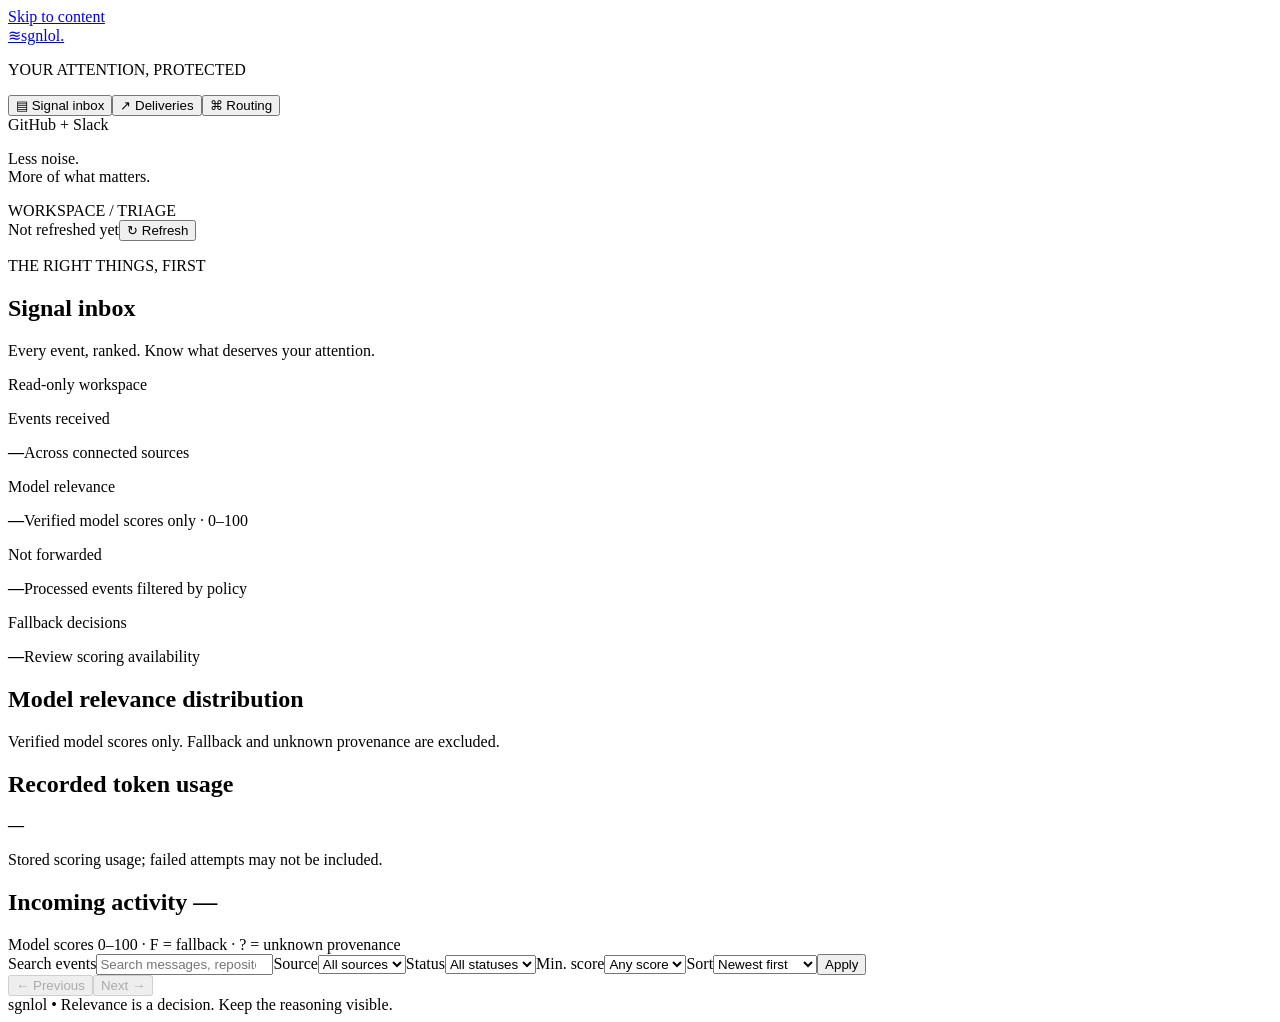
==== triage/static/dashboard/index.html @ 28449be2 "Add authenticated scoring dashboard and operational storage tools" ====
<!doctype html>
<html lang="en">
  <head>
    <meta charset="utf-8" />
    <meta name="viewport" content="width=device-width, initial-scale=1" />
    <meta name="theme-color" content="#17241e" />
    <title>sgnlol · Signal inbox</title>
    <link rel="stylesheet" href="/dashboard/assets/style.css" />
    <script src="/dashboard/assets/app.js" defer></script>
  </head>
  <body>
    <a class="skip-link" href="#main">Skip to content</a>
    <aside class="sidebar">
      <a class="brand" href="/dashboard" aria-label="sgnlol dashboard"
        ><span class="brand-icon" aria-hidden="true">≋</span>sgnlol<span
          class="brand-dot"
          >.</span
        ></a
      >
      <p class="sidebar-label">YOUR ATTENTION, PROTECTED</p>
      <nav aria-label="Main navigation">
        <button class="nav-item active" data-view="inbox" aria-current="page">
          <span aria-hidden="true">▤</span> Signal inbox</button
        ><button class="nav-item" data-view="deliveries">
          <span aria-hidden="true">↗</span> Deliveries</button
        ><button class="nav-item" data-view="routing">
          <span aria-hidden="true">⌘</span> Routing
        </button>
      </nav>
      <div class="sidebar-bottom">
        <span class="status-dot"></span>GitHub + Slack
        <p>Less noise.<br />More of what matters.</p>
      </div>
    </aside>
    <main id="main">
      <header class="topbar">
        <span class="eyebrow">WORKSPACE / TRIAGE</span>
        <div class="refresh-group">
          <span id="updated">Not refreshed yet</span
          ><button id="refresh" class="button secondary">↻ Refresh</button>
        </div>
      </header>
      <section class="page-heading">
        <div>
          <p class="eyebrow accent">THE RIGHT THINGS, FIRST</p>
          <h1 id="page-title">Signal inbox</h1>
          <p id="page-description">
            Every event, ranked. Know what deserves your attention.
          </p>
        </div>
        <span class="read-only">Read-only workspace</span>
      </section>
      <div id="notice" role="alert" hidden></div>
      <section id="metrics" class="metrics" aria-label="Triage overview">
        <article class="metric">
          <p>Events received</p>
          <strong id="metric-total">—</strong
          ><span>Across connected sources</span>
        </article>
        <article class="metric">
          <p>Model relevance</p>
          <strong id="metric-score">—</strong
          ><span id="metric-model-detail"
            >Verified model scores only · 0–100</span
          >
        </article>
        <article class="metric">
          <p>Not forwarded</p>
          <strong id="metric-filtered">—</strong
          ><span id="metric-filtered-detail"
            >Processed events filtered by policy</span
          >
        </article>
        <article class="metric">
          <p>Fallback decisions</p>
          <strong id="metric-fallback">—</strong
          ><span>Review scoring availability</span>
        </article>
      </section>
      <section
        class="scoring-overview"
        aria-label="Scoring distribution and token usage"
      >
        <div>
          <h2>Model relevance distribution</h2>
          <div id="score-distribution" class="score-distribution"></div>
          <p>
            Verified model scores only. Fallback and unknown provenance are
            excluded.
          </p>
        </div>
        <div>
          <h2>Recorded token usage</h2>
          <strong id="token-usage">—</strong>
          <p>Stored scoring usage; failed attempts may not be included.</p>
        </div>
      </section>
      <section id="inbox-view" class="view">
        <div class="section-heading">
          <h2>
            Incoming activity <span id="event-count" class="count">—</span>
          </h2>
          <div class="legend">
            <span class="status-dot"></span>Model scores 0–100 · F = fallback ·
            ? = unknown provenance
          </div>
        </div>
        <form id="filters" class="filters" role="search">
          <label class="search-label"
            ><span class="sr-only">Search events</span
            ><input
              type="search"
              id="search"
              maxlength="200"
              placeholder="Search messages, repositories, actors…" /></label
          ><label
            ><span>Source</span
            ><select id="source">
              <option value="">All sources</option>
              <option value="github">GitHub</option>
              <option value="slack">Slack</option>
            </select></label
          ><label
            ><span>Status</span
            ><select id="status">
              <option value="">All statuses</option>
              <option value="queued">Queued</option>
              <option value="processing">Processing</option>
              <option value="completed">Completed</option>
              <option value="filtered">Filtered</option>
              <option value="dead_letter">Dead letter</option>
            </select></label
          ><label
            ><span>Min. score</span
            ><select id="min-score">
              <option value="">Any score</option>
              <option value="0.25">25+</option>
              <option value="0.5">50+</option>
              <option value="0.75">75+</option>
              <option value="0.9">90+</option>
            </select></label
          ><label
            ><span>Sort</span
            ><select id="sort">
              <option value="newest">Newest first</option>
              <option value="score">Highest score</option>
            </select></label
          ><button class="button secondary" type="submit">Apply</button>
        </form>
        <div id="events" class="activity-list" aria-live="polite"></div>
        <div id="event-pagination" class="pagination">
          <span id="page-info"></span>
          <div>
            <button id="previous" class="button secondary" disabled>
              ← Previous</button
            ><button id="next" class="button secondary" disabled>Next →</button>
          </div>
        </div>
      </section>
      <section id="deliveries-view" class="view" hidden>
        <div class="section-heading">
          <h2>Notification delivery</h2>
          <p>Track the handoff from signal to recipient.</p>
        </div>
        <div id="deliveries" class="activity-list" aria-live="polite"></div>
        <div class="pagination">
          <span id="delivery-page-info"></span>
          <div>
            <button id="delivery-previous" class="button secondary" disabled>
              ← Previous</button
            ><button id="delivery-next" class="button secondary" disabled>
              Next →
            </button>
          </div>
        </div>
      </section>
      <section id="routing-view" class="view" hidden>
        <div class="section-heading">
          <h2>Connected routing</h2>
          <p>Configured sources, thresholds, and flag recipients.</p>
        </div>
        <div id="routing" class="routing-grid" aria-live="polite"></div>
      </section>
      <footer>
        sgnlol <span>•</span> Relevance is a decision. Keep the reasoning
        visible.
      </footer>
    </main>
    <dialog id="detail" aria-labelledby="detail-title">
      <div class="drawer-heading">
        <span class="eyebrow">SIGNAL DETAILS</span
        ><button
          id="close-detail"
          class="icon-button"
          aria-label="Close event details"
        >
          ×
        </button>
      </div>
      <div id="detail-content"></div>
    </dialog>
  </body>
</html>
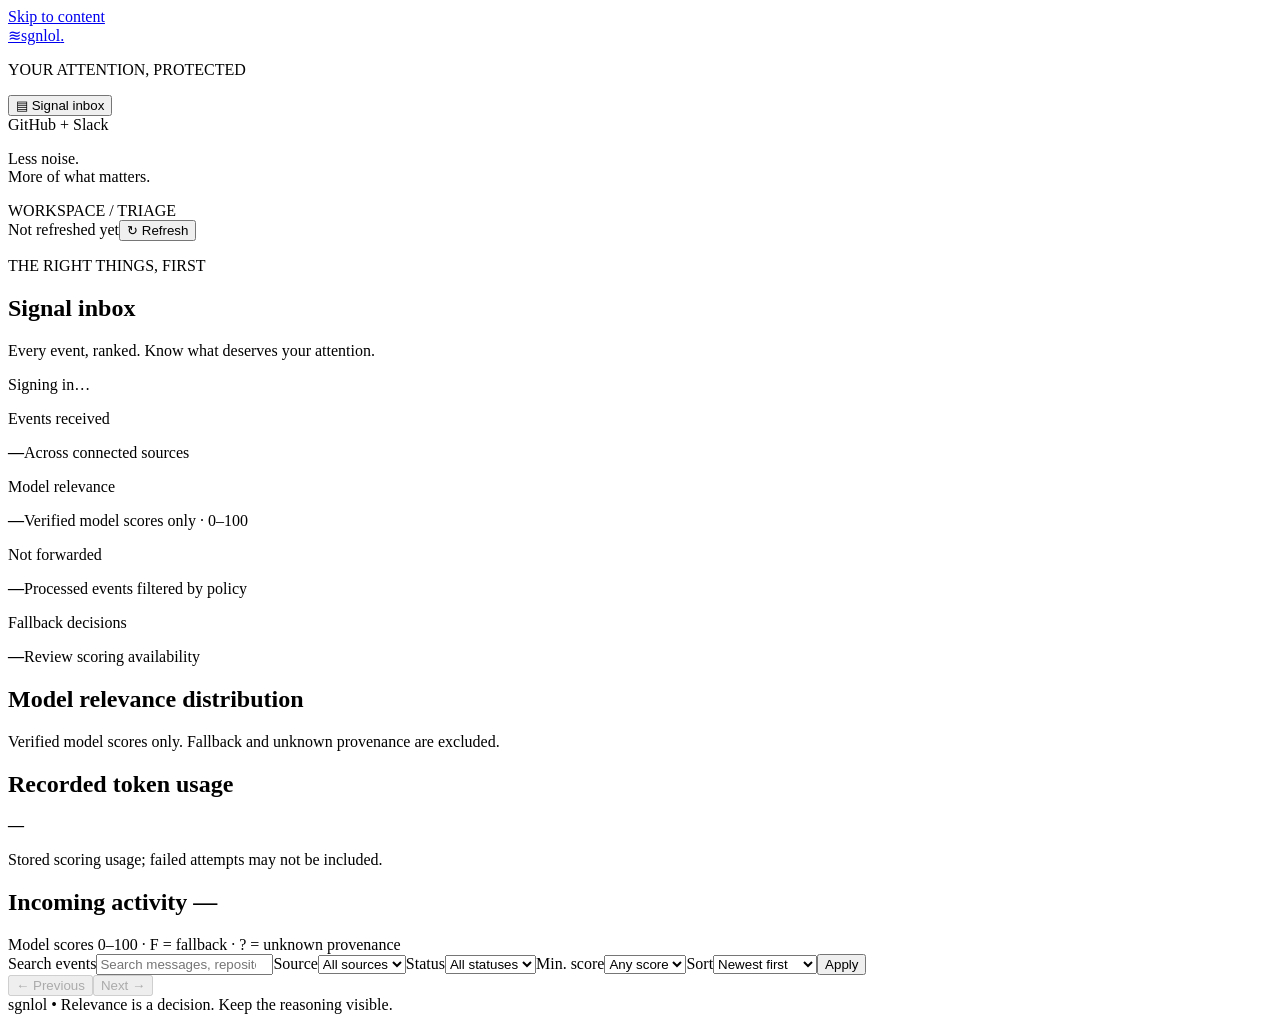
==== commit 3b55323f: "Add organization-scoped dashboard accounts and private Redis caching" ====
--- a/triage/static/dashboard/index.html
+++ b/triage/static/dashboard/index.html
@@ -21,11 +21,12 @@
       <nav aria-label="Main navigation">
         <button class="nav-item active" data-view="inbox" aria-current="page">
           <span aria-hidden="true">▤</span> Signal inbox</button
-        ><button class="nav-item" data-view="deliveries">
+        ><button class="nav-item" data-view="deliveries" data-permission="deliveries:read" hidden>
           <span aria-hidden="true">↗</span> Deliveries</button
-        ><button class="nav-item" data-view="routing">
+        ><button class="nav-item" data-view="routing" data-permission="routing:read" hidden>
           <span aria-hidden="true">⌘</span> Routing
         </button>
+        <button class="nav-item" data-view="users" data-permission="users:manage" hidden>Users &amp; access</button>
       </nav>
       <div class="sidebar-bottom">
         <span class="status-dot"></span>GitHub + Slack
@@ -48,7 +49,7 @@
             Every event, ranked. Know what deserves your attention.
           </p>
         </div>
-        <span class="read-only">Read-only workspace</span>
+        <span class="read-only" id="account-label">Signing in…</span>
       </section>
       <div id="notice" role="alert" hidden></div>
       <section id="metrics" class="metrics" aria-label="Triage overview">
@@ -180,6 +181,21 @@
           <p>Configured sources, thresholds, and flag recipients.</p>
         </div>
         <div id="routing" class="routing-grid" aria-live="polite"></div>
+      </section>
+      <section id="users-view" class="view" hidden>
+        <div class="section-heading"><h2>Users &amp; access</h2><p>Admins manage accounts. Analysts inspect deliveries and routing. Viewers read scored events.</p></div>
+        <div id="users" class="routing-grid" aria-live="polite"></div>
+        <form id="user-form" class="user-form">
+          <h3 id="user-form-title">Create user</h3>
+          <label>Username<input id="user-name" required maxlength="64" autocomplete="off" pattern="[a-zA-Z0-9_.-]+"></label>
+          <label>Password<input id="user-password" type="password" minlength="12" maxlength="1024" autocomplete="new-password" placeholder="At least 12 characters"></label>
+          <label>Role<select id="user-role"><option value="viewer">Viewer</option><option value="analyst">Analyst</option><option value="admin">Admin</option></select></label>
+          <label>Organization IDs<input id="user-orgs" placeholder="talacha" maxlength="2000"><span>Comma separated. Required for viewers and analysts. Admins can access all organizations.</span></label>
+          <label class="checkbox-label"><input id="user-active" type="checkbox" checked>Account enabled</label>
+          <div><button class="button secondary" id="save-user" type="submit">Save user</button> <button class="button secondary" id="new-user" type="button">New user</button></div>
+          <p id="user-feedback" role="status"></p>
+        </form>
+        <p id="cache-status"></p>
       </section>
       <footer>
         sgnlol <span>•</span> Relevance is a decision. Keep the reasoning
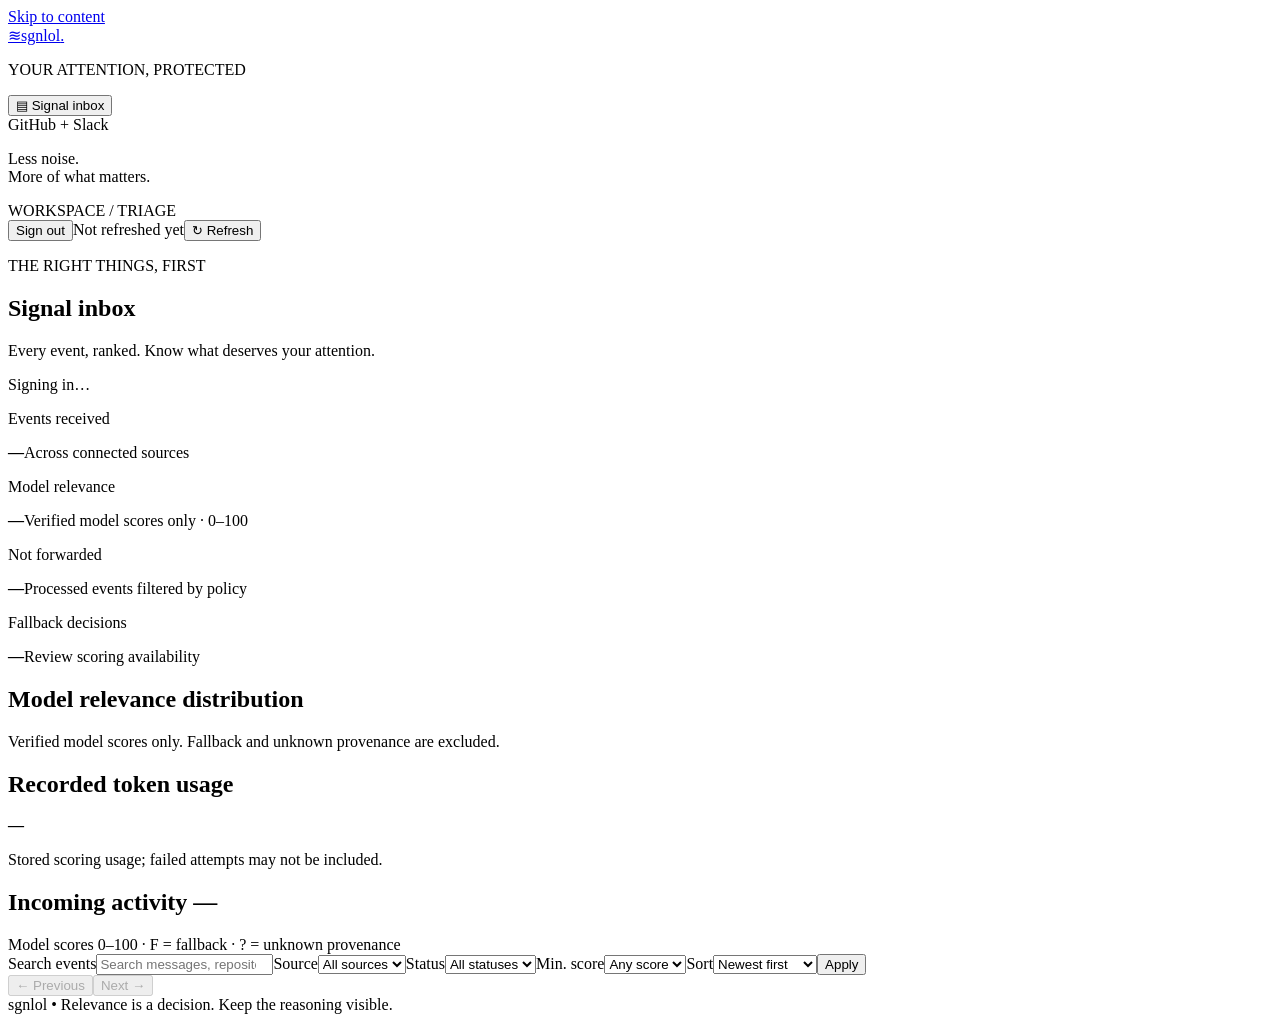
==== commit 0baa8137: "Replace browser authentication challenge with secure dashboard sign-in sessions" ====
--- a/triage/static/dashboard/index.html
+++ b/triage/static/dashboard/index.html
@@ -37,7 +37,7 @@
       <header class="topbar">
         <span class="eyebrow">WORKSPACE / TRIAGE</span>
         <div class="refresh-group">
-          <span id="updated">Not refreshed yet</span
+          <button id="sign-out" class="button secondary">Sign out</button><span id="updated">Not refreshed yet</span
           ><button id="refresh" class="button secondary">↻ Refresh</button>
         </div>
       </header>
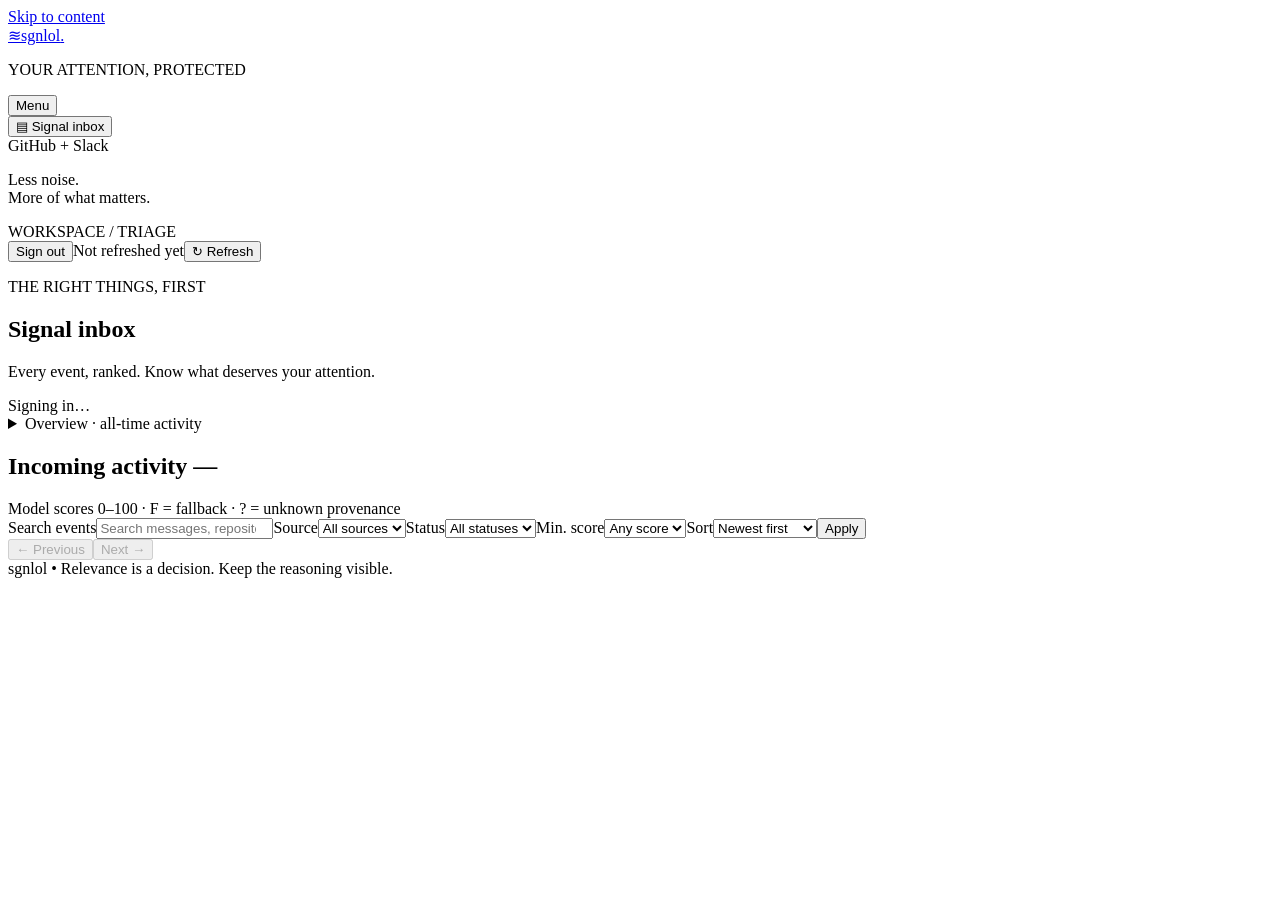
==== commit 671537f0: "Improve dashboard navigation, mobile layouts, and operational clarity" ====
--- a/triage/static/dashboard/index.html
+++ b/triage/static/dashboard/index.html
@@ -18,14 +18,16 @@
         ></a
       >
       <p class="sidebar-label">YOUR ATTENTION, PROTECTED</p>
-      <nav aria-label="Main navigation">
+      <button id="menu-toggle" class="button secondary mobile-menu" aria-expanded="false" aria-controls="main-navigation">Menu</button>
+      <nav id="main-navigation" aria-label="Main navigation">
         <button class="nav-item active" data-view="inbox" aria-current="page">
           <span aria-hidden="true">▤</span> Signal inbox</button
         ><button class="nav-item" data-view="deliveries" data-permission="deliveries:read" hidden>
           <span aria-hidden="true">↗</span> Deliveries</button
         ><button class="nav-item" data-view="routing" data-permission="routing:read" hidden>
-          <span aria-hidden="true">⌘</span> Routing
+          <span aria-hidden="true">⌘</span> Routing reference
         </button>
+        <button class="nav-item" data-view="sources" data-permission="sources:manage" hidden>Sources</button>
         <button class="nav-item" data-view="users" data-permission="users:manage" hidden>Users &amp; access</button>
       </nav>
       <div class="sidebar-bottom">
@@ -52,6 +54,7 @@
         <span class="read-only" id="account-label">Signing in…</span>
       </section>
       <div id="notice" role="alert" hidden></div>
+      <details id="overview-panel" class="overview-panel"><summary>Overview · all-time activity</summary>
       <section id="metrics" class="metrics" aria-label="Triage overview">
         <article class="metric">
           <p>Events received</p>
@@ -59,7 +62,7 @@
           ><span>Across connected sources</span>
         </article>
         <article class="metric">
-          <p>Model relevance</p>
+          <p>Average relevance</p>
           <strong id="metric-score">—</strong
           ><span id="metric-model-detail"
             >Verified model scores only · 0–100</span
@@ -73,9 +76,9 @@
           >
         </article>
         <article class="metric">
-          <p>Fallback decisions</p>
+          <p>Historical fallbacks</p>
           <strong id="metric-fallback">—</strong
-          ><span>Review scoring availability</span>
+          ><span>All-time count, not current service health</span>
         </article>
       </section>
       <section
@@ -96,6 +99,7 @@
           <p>Stored scoring usage; failed attempts may not be included.</p>
         </div>
       </section>
+      </details>
       <section id="inbox-view" class="view">
         <div class="section-heading">
           <h2>
@@ -159,10 +163,27 @@
         </div>
       </section>
       <section id="deliveries-view" class="view" hidden>
+
         <div class="section-heading">
           <h2>Notification delivery</h2>
           <p>Track the handoff from signal to recipient.</p>
         </div>
+        <p class="context-note">A history of individual attempts. Past failures do not describe current Slack health. Imported confirmations were recorded from a prior Slack response.</p>
+        <form id="delivery-filters" class="filters">
+          <label>Status<select id="delivery-status"><option value="">All statuses</option><option value="sent">Sent</option><option value="failed">Failed attempts</option><option value="unknown">Uncertain outcomes</option><option value="pending">Pending</option><option value="sending">Sending</option></select></label>
+          <label>Delivery type<select id="delivery-kind"><option value="">All types</option><option value="scored">Scored alerts</option><option value="test">Test alerts</option><option value="imported">Imported confirmations</option></select></label>
+          <label>Period<select id="delivery-days"><option value="">All time</option><option value="1">Last 24 hours</option><option value="7">Last 7 days</option><option value="30">Last 30 days</option></select></label>
+          <button type="submit" class="button secondary">Apply filters</button>
+        </form>
+        <details id="test-panel" class="secondary-panel" data-permission="sources:manage" hidden><summary>Send a test alert</summary>
+        <form id="test-alert-form" class="user-form">
+          <h3>Send a tracked test alert</h3>
+          <label>Organization<select id="test-org" required></select></label>
+          <label>Alert destination<select id="test-recipient" required></select></label>
+          <div><button id="send-test-alert" type="submit" class="button secondary">Send test alert</button> <button id="new-test-alert" type="button" class="button secondary">Start another test</button></div>
+          <p id="test-result" role="status">This sends a Slack message and records its outcome. It does not use AI credits.</p>
+        </form>
+        </details>
         <div id="deliveries" class="activity-list" aria-live="polite"></div>
         <div class="pagination">
           <span id="delivery-page-info"></span>
@@ -181,6 +202,14 @@
           <p>Configured sources, thresholds, and flag recipients.</p>
         </div>
         <div id="routing" class="routing-grid" aria-live="polite"></div>
+      </section>
+      <section id="sources-view" class="view" hidden>
+        <div class="section-heading"><div><h2>Monitored sources</h2><p>Monitoring settings and observed event receipt.</p></div><button id="add-source" class="button secondary">Add source</button></div>
+        <p id="source-list-feedback" role="status"></p>
+        <div id="sources" class="routing-grid" aria-live="polite"></div>
+
+        <p id="source-setup">Slack: invite the app to each source and destination channel. This installation receives public-channel messages. GitHub: install the webhook on each repository and enable PR, issue comment, PR review, and review comment events. Saving a source does not install provider webhooks or grant permissions. Only new events are monitored.</p>
+        <p>GitHub webhook: <code>https://sgnlol-production.up.railway.app/webhooks/github</code></p>
       </section>
       <section id="users-view" class="view" hidden>
         <div class="section-heading"><h2>Users &amp; access</h2><p>Admins manage accounts. Analysts inspect deliveries and routing. Viewers read scored events.</p></div>
@@ -202,6 +231,35 @@
         visible.
       </footer>
     </main>
+    <dialog id="source-editor" aria-labelledby="source-form-title">
+        <form id="source-form" class="user-form">
+          <h3 id="source-form-title">Add source</h3>
+          <p id="source-help" class="context-note"></p>
+          <h4>What to monitor</h4>
+          <label>Organization<select id="source-org" required></select></label>
+          <label>Source type<select id="source-type"><option value="slack">Slack channel</option><option value="github">GitHub repository</option></select></label>
+          <label><span id="source-identity-label">Slack channel ID</span><input id="source-identity" required maxlength="250" placeholder="C0C18A105S7 or rmontero/sgnlol"></label>
+          <label>Display name (optional)<input id="source-label" maxlength="80" placeholder="#team-channel or repository name"></label>
+          <h4>When to escalate</h4>
+          <label>Escalation score (0–100)<input id="source-threshold" type="number" min="0" max="100" step="1" placeholder="Use organization default"></label>
+          <h4>Who to notify</h4>
+          <label>Alert destinations<input id="source-recipients" maxlength="2000" placeholder="U02C1MHKQF9 or C…"><span>Comma-separated Slack user IDs for DMs or channel IDs. Blank uses the existing organization routing.</span></label>
+          <label>Users or groups to mention<input id="source-mentions" maxlength="1000" placeholder="U… or S…"><span>Comma-separated Slack user or user-group IDs. To notify a group, send the alert to a channel the group can access.</span></label>
+          <details id="source-advanced" class="secondary-panel"><summary>Optional keyword filters</summary>
+          <label>Include keywords<input id="source-include" maxlength="3000" placeholder="blocker, security, production"><span>Optional: match any phrase, ignoring case. Blank includes all content.</span></label>
+          <label>Exclude keywords<input id="source-exclude" maxlength="3000" placeholder="Optional phrases to skip"><span>Exclusions take priority. Keyword matches still need to meet the model score threshold.</span></label>
+          </details>
+          <fieldset id="source-github-events"><legend>GitHub event types</legend>
+            <label><input type="checkbox" name="github-event" value="pull_request" checked> PR updates</label>
+            <label><input type="checkbox" name="github-event" value="issue_comment" checked> Comments on PRs</label>
+            <label><input type="checkbox" name="github-event" value="pull_request_review" checked> PR reviews</label>
+            <label><input type="checkbox" name="github-event" value="pull_request_review_comment" checked> Review comments</label>
+          </fieldset>
+          <label class="checkbox-label"><input id="source-enabled" type="checkbox" checked>Monitoring enabled</label>
+          <p id="source-feedback" role="status"></p>
+          <div class="editor-actions"><button class="button secondary" id="save-source" type="submit">Save source</button> <button class="button secondary" id="new-source" type="button">Discard draft</button> <button class="button secondary" id="close-source" type="button">Close</button></div>
+        </form>
+    </dialog>
     <dialog id="detail" aria-labelledby="detail-title">
       <div class="drawer-heading">
         <span class="eyebrow">SIGNAL DETAILS</span
